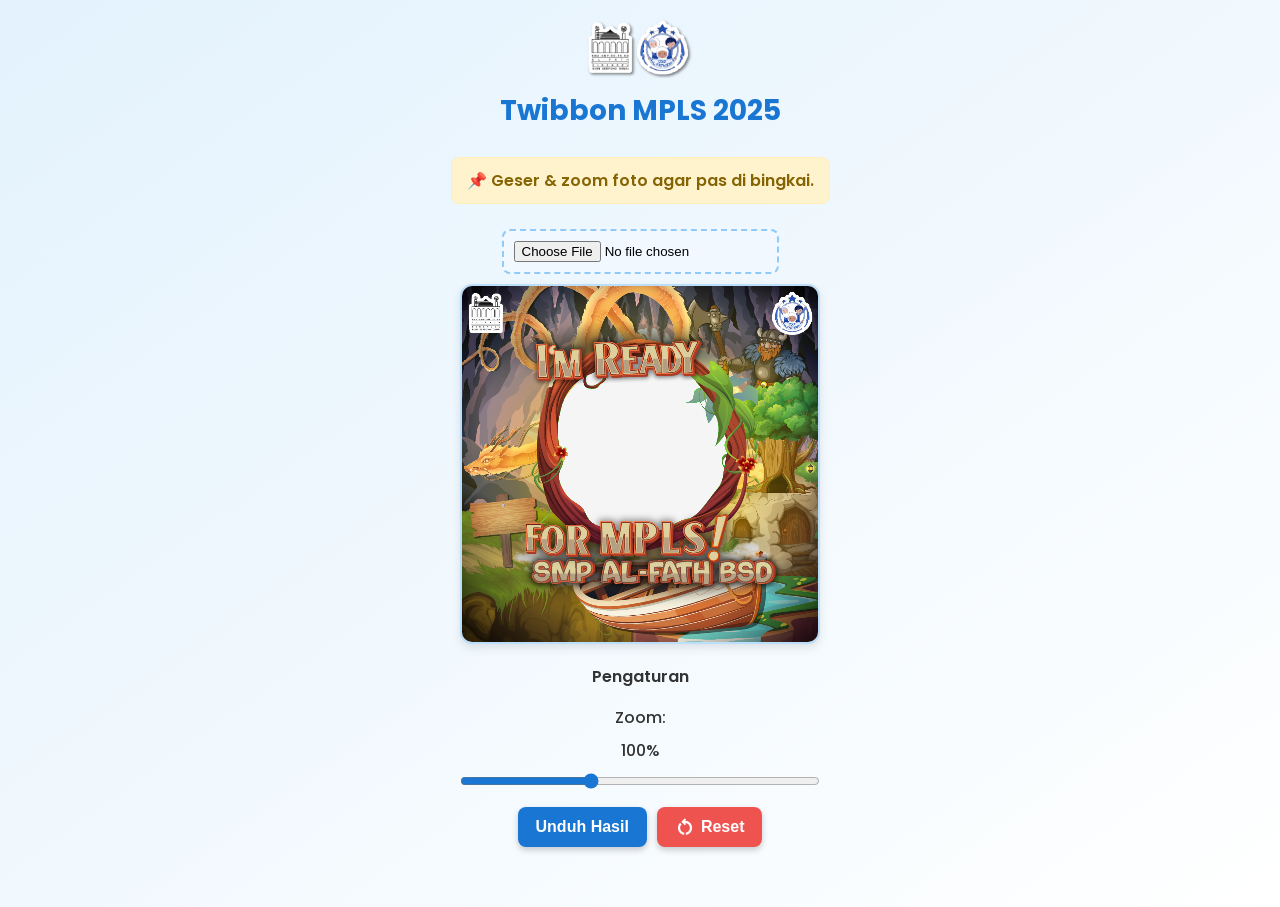
==== test/index.html @ 6be5416e "test" ====
<!DOCTYPE html>
<html lang="id">
<head>
  <meta charset="UTF-8" />
  <meta name="viewport" content="width=device-width, initial-scale=1.0" />
  <title>Twibbon MPLS 2025</title>
  <link rel="icon" type="image/x-icon" href="https://afjhsbsd.my.id/favicon.png">
  <link href="https://fonts.googleapis.com/css2?family=Poppins:wght@400;600&display=swap" rel="stylesheet">
  <link href="https://fonts.googleapis.com/css2?family=Material+Symbols+Outlined" rel="stylesheet">
  <style>
    * { box-sizing: border-box; }
    body {
      font-family: 'Poppins', sans-serif;
      background: linear-gradient(to bottom right, #e3f2fd, #ffffff);
      margin: 0; padding: 0;
      display: flex; flex-direction: column; align-items: center;
      min-height: 100vh; text-align: center;
      overflow-x: hidden;
    }
    .logo { width: 120px; margin-top: 20px; }
    h1 { font-size: 28px; color: #1976d2; margin: 10px 0; }
    .warning {
      background-color: #fff3cd; color: #856404;
      padding: 10px 15px; border-radius: 8px;
      border: 1px solid #ffeeba;
      font-weight: 600; max-width: 90%;
      margin: 15px auto;
    }
    input[type="file"] {
      margin: 10px 0; padding: 10px;
      border: 2px dashed #90caf9;
      background-color: #f1f8ff;
      border-radius: 8px; cursor: pointer;
    }
    .canvas-container {
      position: relative;
      width: 90vw; max-width: 360px;
      aspect-ratio: 1 / 1;
      border: 2px solid #bbdefb;
      border-radius: 12px; overflow: hidden;
      background: #fff;
      box-shadow: 0 4px 10px rgba(0,0,0,0.1);
      touch-action: none;
    }
    canvas {
      width: 100%; height: 100%;
      display: block; background: #f5f5f5;
    }
    .controls {
      margin-top: 20px;
      display: flex; flex-direction: column;
      align-items: center; gap: 16px;
      width: 100%; padding: 0 16px;
    }
    .controls p {
      margin: 0;
      font-size: 16px;
      font-weight: 600;
      color: #333;
    }
    label {
      font-weight: 500; color: #333;
      display: flex; flex-direction: column;
      align-items: center; gap: 8px;
      width: 100%; max-width: 360px;
      margin: auto;
    }
    input[type="range"] {
      width: 100%;
      accent-color: #1976d2;
      cursor: pointer;
    }
    .button-group {
      display: flex; gap: 10px;
      flex-wrap: wrap; justify-content: center;
      margin-bottom: 60px;
    }
    button {
      background-color: #1976d2;
      color: white; font-size: 16px;
      font-weight: 600; padding: 10px 18px;
      border: none; border-radius: 8px;
      cursor: pointer;
      box-shadow: 0 3px 6px rgba(0,0,0,0.2);
      transition: background 0.2s;
      display: flex; align-items: center;
      gap: 6px;
    }
    button:hover { background-color: #1565c0; }
    #reset {
      background-color: #ef5350;
    }
    #reset:hover {
      background-color: #c62828;
    }
    .material-symbols-outlined {
      font-variation-settings: 'FILL' 0, 'wght' 600, 'GRAD' 0, 'opsz' 24;
      font-size: 20px;
    }
    @media (max-width: 480px) {
      h1 { font-size: 22px; }
      .warning { font-size: 14px; }
      button { font-size: 14px; padding: 8px 14px; }
      input[type="range"] { height: 36px; }
    }
  </style>
</head>
<body>
  <img src="logo.png" alt="Logo" class="logo" />
  <h1>Twibbon MPLS 2025</h1>
  <p class="warning">📌 Geser & zoom foto agar pas di bingkai.</p>

  <input type="file" id="upload" accept="image/*" />

  <div class="canvas-container">
    <canvas id="canvas" width="1080" height="1080"></canvas>
  </div>

  <div class="controls">
    <p>Pengaturan</p>
    <label for="zoom">
      Zoom: <span id="zoomValue">100%</span>
      <input type="range" id="zoom" min="0.2" max="3" step="0.01" value="1.2" />
    </label>

    <div class="button-group">
      <button id="download">Unduh Hasil</button>
      <button id="reset">
        <span class="material-symbols-outlined">restart_alt</span> Reset
      </button>
    </div>
  </div>

  <script>
    const upload = document.getElementById('upload');
    const canvas = document.getElementById('canvas');
    const ctx = canvas.getContext('2d');
    const zoomSlider = document.getElementById('zoom');
    const zoomValueLabel = document.getElementById('zoomValue');
    const downloadBtn = document.getElementById('download');
    const resetBtn = document.getElementById('reset');

    let userImage = null;
    const frameImage = new Image();
    frameImage.src = 'frame.png';

    const baseScale = 1.2;
    let scale = baseScale;
    let offsetX = 0;
    let offsetY = 0;
    let dragging = false;
    let startX, startY;

    upload.addEventListener('change', (e) => {
      const file = e.target.files[0];
      if (!file) return;

      const reader = new FileReader();
      reader.onload = (event) => {
        const tempImg = new Image();
        tempImg.onload = () => {
          const maxWidth = 1280;
          const maxHeight = 720;
          let { width, height } = tempImg;
          const aspectRatio = width / height;

          if (width > maxWidth || height > maxHeight) {
            if (aspectRatio > 1) {
              width = maxWidth;
              height = Math.round(maxWidth / aspectRatio);
            } else {
              height = maxHeight;
              width = Math.round(maxHeight * aspectRatio);
            }
          }

          const offCanvas = document.createElement('canvas');
          offCanvas.width = width;
          offCanvas.height = height;
          const offCtx = offCanvas.getContext('2d');
          offCtx.drawImage(tempImg, 0, 0, width, height);

          userImage = new Image();
          userImage.onload = () => {
            scale = baseScale;
            offsetX = 0;
            offsetY = 0;
            zoomSlider.value = scale;
            zoomValueLabel.textContent = Math.round((scale / baseScale) * 100) + '%';
            draw();
          };
          userImage.src = offCanvas.toDataURL('image/jpeg', 0.9);
        };
        tempImg.src = event.target.result;
      };
      reader.readAsDataURL(file);
    });

    zoomSlider.addEventListener('input', () => {
      scale = parseFloat(zoomSlider.value);
      zoomValueLabel.textContent = Math.round((scale / baseScale) * 100) + '%';
      draw();
    });

    canvas.addEventListener('mousedown', (e) => {
      dragging = true;
      startX = e.offsetX;
      startY = e.offsetY;
    });

    canvas.addEventListener('mousemove', (e) => {
      if (dragging) {
        offsetX += e.offsetX - startX;
        offsetY += e.offsetY - startY;
        startX = e.offsetX;
        startY = e.offsetY;
        draw();
      }
    });

    canvas.addEventListener('mouseup', () => (dragging = false));
    canvas.addEventListener('mouseleave', () => (dragging = false));

    canvas.addEventListener('touchstart', (e) => {
      dragging = true;
      const touch = e.touches[0];
      const rect = canvas.getBoundingClientRect();
      startX = touch.clientX - rect.left;
      startY = touch.clientY - rect.top;
    });

    canvas.addEventListener('touchmove', (e) => {
      if (dragging) {
        const touch = e.touches[0];
        const rect = canvas.getBoundingClientRect();
        const x = touch.clientX - rect.left;
        const y = touch.clientY - rect.top;
        offsetX += x - startX;
        offsetY += y - startY;
        startX = x;
        startY = y;
        draw();
      }
      e.preventDefault();
    }, { passive: false });

    canvas.addEventListener('touchend', () => (dragging = false));

    function draw() {
      ctx.clearRect(0, 0, canvas.width, canvas.height);

      if (userImage) {
        const iw = userImage.width * scale;
        const ih = userImage.height * scale;
        const ix = (canvas.width - iw) / 2 + offsetX;
        const iy = (canvas.height - ih) / 2 + offsetY;
        ctx.drawImage(userImage, ix, iy, iw, ih);
      }

      if (frameImage.complete) {
        ctx.drawImage(frameImage, 0, 0, canvas.width, canvas.height);
      }
    }

    downloadBtn.addEventListener('click', () => {
      if (!userImage || !frameImage.complete) {
        alert("Pastikan foto dan frame sudah dimuat.");
        return;
      }

      draw();

      setTimeout(() => {
        const link = document.createElement('a');
        link.download = 'twibbon.png';
        link.href = canvas.toDataURL('image/png');
        link.click();
      }, 200);
    });

    resetBtn.addEventListener('click', () => {
      userImage = null;
      scale = baseScale;
      offsetX = 0;
      offsetY = 0;
      zoomSlider.value = scale;
      zoomValueLabel.textContent = Math.round((scale / baseScale) * 100) + '%';
      upload.value = "";
      ctx.clearRect(0, 0, canvas.width, canvas.height);

      if (frameImage.complete) {
        ctx.drawImage(frameImage, 0, 0, canvas.width, canvas.height);
      }
    });

    frameImage.onload = () => draw();
  </script>
</body>
</html>
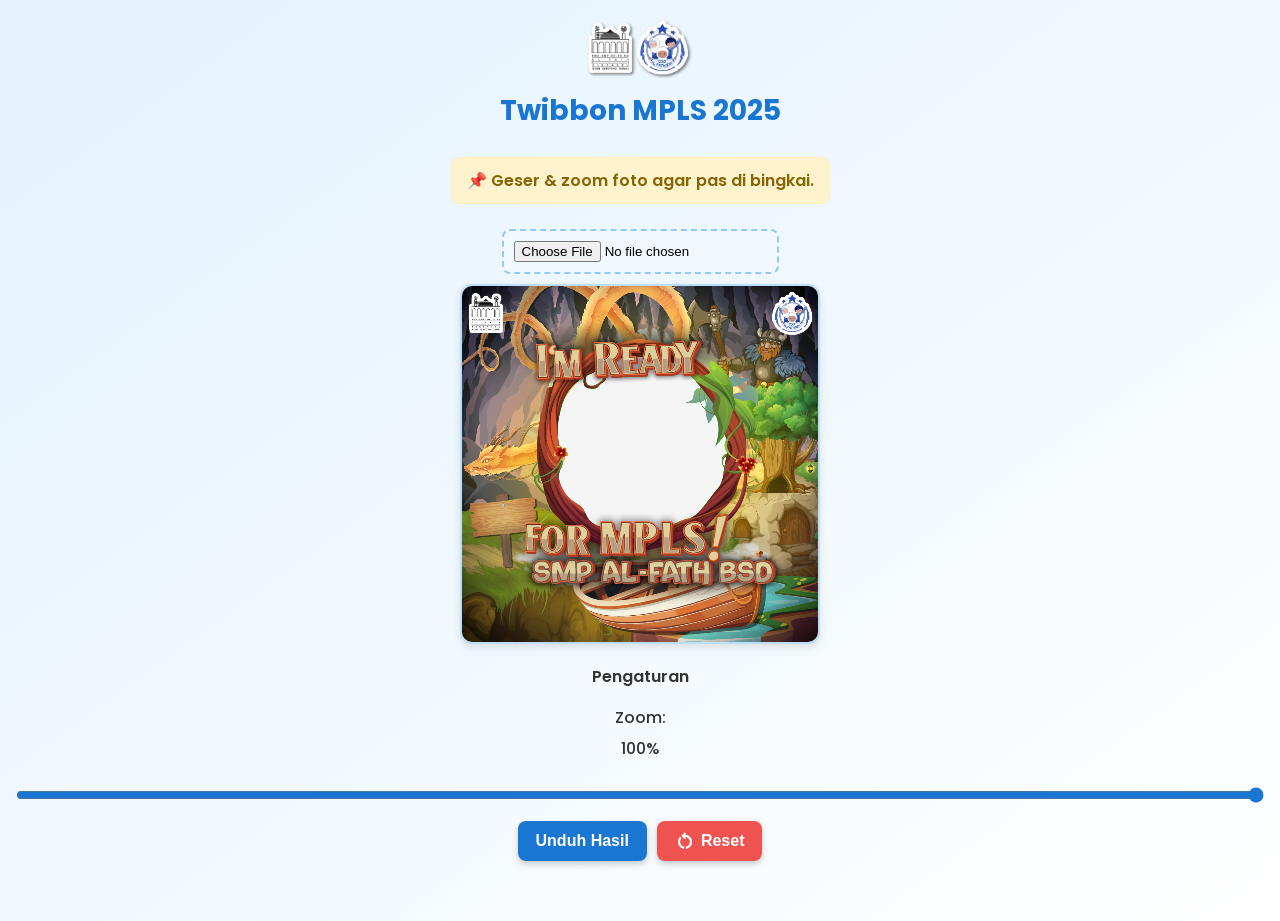
==== commit 972b0442: "update" ====
--- a/test/index.html
+++ b/test/index.html
@@ -1,5 +1,6 @@
 <!DOCTYPE html>
 <html lang="id">
+
 <head>
   <meta charset="UTF-8" />
   <meta name="viewport" content="width=device-width, initial-scale=1.0" />
@@ -8,103 +9,180 @@
   <link href="https://fonts.googleapis.com/css2?family=Poppins:wght@400;600&display=swap" rel="stylesheet">
   <link href="https://fonts.googleapis.com/css2?family=Material+Symbols+Outlined" rel="stylesheet">
   <style>
-    * { box-sizing: border-box; }
+    * {
+      box-sizing: border-box;
+    }
+
     body {
       font-family: 'Poppins', sans-serif;
       background: linear-gradient(to bottom right, #e3f2fd, #ffffff);
-      margin: 0; padding: 0;
-      display: flex; flex-direction: column; align-items: center;
-      min-height: 100vh; text-align: center;
+      margin: 0;
+      padding: 0;
+      display: flex;
+      flex-direction: column;
+      align-items: center;
+      min-height: 100vh;
+      text-align: center;
       overflow-x: hidden;
     }
-    .logo { width: 120px; margin-top: 20px; }
-    h1 { font-size: 28px; color: #1976d2; margin: 10px 0; }
+
+    .logo {
+      width: 120px;
+      margin-top: 20px;
+    }
+
+    h1 {
+      font-size: 28px;
+      color: #1976d2;
+      margin: 10px 0;
+    }
+
     .warning {
-      background-color: #fff3cd; color: #856404;
-      padding: 10px 15px; border-radius: 8px;
+      background-color: #fff3cd;
+      color: #856404;
+      padding: 10px 15px;
+      border-radius: 8px;
       border: 1px solid #ffeeba;
-      font-weight: 600; max-width: 90%;
+      font-weight: 600;
+      max-width: 90%;
       margin: 15px auto;
     }
+
     input[type="file"] {
-      margin: 10px 0; padding: 10px;
+      margin: 10px 0;
+      padding: 10px;
       border: 2px dashed #90caf9;
       background-color: #f1f8ff;
-      border-radius: 8px; cursor: pointer;
-    }
+      border-radius: 8px;
+      cursor: pointer;
+    }
+
     .canvas-container {
       position: relative;
-      width: 90vw; max-width: 360px;
+      width: 90vw;
+      max-width: 360px;
       aspect-ratio: 1 / 1;
       border: 2px solid #bbdefb;
-      border-radius: 12px; overflow: hidden;
+      border-radius: 12px;
+      overflow: hidden;
       background: #fff;
-      box-shadow: 0 4px 10px rgba(0,0,0,0.1);
+      box-shadow: 0 4px 10px rgba(0, 0, 0, 0.1);
       touch-action: none;
     }
+
     canvas {
-      width: 100%; height: 100%;
-      display: block; background: #f5f5f5;
-    }
+      width: 100%;
+      height: 100%;
+      display: block;
+      background: #f5f5f5;
+    }
+
     .controls {
       margin-top: 20px;
-      display: flex; flex-direction: column;
-      align-items: center; gap: 16px;
-      width: 100%; padding: 0 16px;
-    }
+      display: flex;
+      flex-direction: column;
+      align-items: center;
+      gap: 16px;
+      width: 100%;
+      padding: 0 16px;
+    }
+
     .controls p {
       margin: 0;
       font-size: 16px;
       font-weight: 600;
       color: #333;
     }
+
     label {
-      font-weight: 500; color: #333;
-      display: flex; flex-direction: column;
-      align-items: center; gap: 8px;
-      width: 100%; max-width: 360px;
+      font-weight: 500;
+      color: #333;
+      display: flex;
+      flex-direction: column;
+      align-items: center;
+      gap: 8px;
+      width: 100%;
+      max-width: 360px;
       margin: auto;
     }
+
     input[type="range"] {
       width: 100%;
       accent-color: #1976d2;
       cursor: pointer;
     }
+
     .button-group {
-      display: flex; gap: 10px;
-      flex-wrap: wrap; justify-content: center;
+      display: flex;
+      gap: 10px;
+      flex-wrap: wrap;
+      justify-content: center;
       margin-bottom: 60px;
     }
+
     button {
       background-color: #1976d2;
-      color: white; font-size: 16px;
-      font-weight: 600; padding: 10px 18px;
-      border: none; border-radius: 8px;
+      color: white;
+      font-size: 16px;
+      font-weight: 600;
+      padding: 10px 18px;
+      border: none;
+      border-radius: 8px;
       cursor: pointer;
-      box-shadow: 0 3px 6px rgba(0,0,0,0.2);
+      box-shadow: 0 3px 6px rgba(0, 0, 0, 0.2);
       transition: background 0.2s;
-      display: flex; align-items: center;
+      display: flex;
+      align-items: center;
       gap: 6px;
     }
-    button:hover { background-color: #1565c0; }
+
+    button:hover {
+      background-color: #1565c0;
+    }
+
     #reset {
       background-color: #ef5350;
     }
+
     #reset:hover {
       background-color: #c62828;
     }
+
     .material-symbols-outlined {
       font-variation-settings: 'FILL' 0, 'wght' 600, 'GRAD' 0, 'opsz' 24;
       font-size: 20px;
     }
+
     @media (max-width: 480px) {
-      h1 { font-size: 22px; }
-      .warning { font-size: 14px; }
-      button { font-size: 14px; padding: 8px 14px; }
-      input[type="range"] { height: 36px; }
+      h1 {
+        font-size: 22px;
+      }
+
+      .warning {
+        font-size: 14px;
+      }
+
+      button {
+        font-size: 14px;
+        padding: 8px 14px;
+      }
+
+      input[type="range"] {
+        height: 36px;
+      }
+    }
+
+    .zoom-label {
+      font-weight: 500;
+      color: #333;
+      display: flex;
+      align-items: center;
+      gap: 6px;
+      margin-bottom: 8px;
     }
   </style>
 </head>
+
 <body>
   <img src="logo.png" alt="Logo" class="logo" />
   <h1>Twibbon MPLS 2025</h1>
@@ -118,9 +196,10 @@
 
   <div class="controls">
     <p>Pengaturan</p>
-    <label for="zoom">
+    <label for="zoom" class="zoom-label">
       Zoom: <span id="zoomValue">100%</span>
-      <input type="range" id="zoom" min="0.2" max="3" step="0.01" value="1.2" />
+    </label>
+    <input type="range" id="zoom" min="0" max="100" step="1" value="100" />
     </label>
 
     <div class="button-group">
@@ -197,10 +276,11 @@
     });
 
     zoomSlider.addEventListener('input', () => {
-      scale = parseFloat(zoomSlider.value);
-      zoomValueLabel.textContent = Math.round((scale / baseScale) * 100) + '%';
+      scale = (parseFloat(zoomSlider.value) / 100) * baseScale;
+      zoomValueLabel.textContent = zoomSlider.value + '%';
       draw();
     });
+
 
     canvas.addEventListener('mousedown', (e) => {
       dragging = true;
@@ -296,4 +376,5 @@
     frameImage.onload = () => draw();
   </script>
 </body>
-</html>
+
+</html>
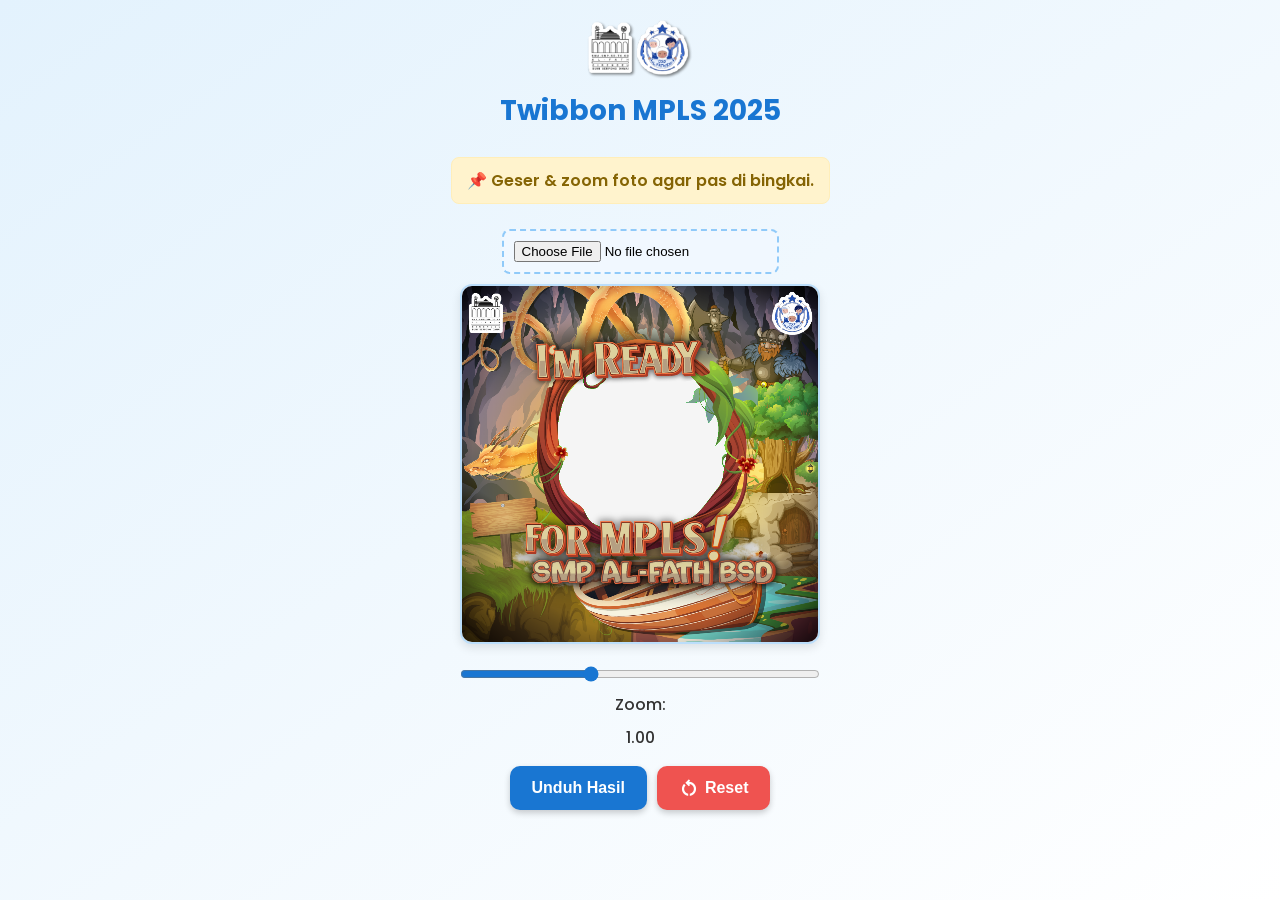
==== commit eb750c4d: "test" ====
--- a/test/index.html
+++ b/test/index.html
@@ -87,13 +87,6 @@
       padding: 0 16px;
     }
 
-    .controls p {
-      margin: 0;
-      font-size: 16px;
-      font-weight: 600;
-      color: #333;
-    }
-
     label {
       font-weight: 500;
       color: #333;
@@ -117,7 +110,8 @@
       gap: 10px;
       flex-wrap: wrap;
       justify-content: center;
-      margin-bottom: 60px;
+      margin-bottom: 30px;
+      /* Tambahan margin bawah */
     }
 
     button {
@@ -125,9 +119,9 @@
       color: white;
       font-size: 16px;
       font-weight: 600;
-      padding: 10px 18px;
+      padding: 12px 22px;
       border: none;
-      border-radius: 8px;
+      border-radius: 10px;
       cursor: pointer;
       box-shadow: 0 3px 6px rgba(0, 0, 0, 0.2);
       transition: background 0.2s;
@@ -163,22 +157,17 @@
       }
 
       button {
-        font-size: 14px;
-        padding: 8px 14px;
-      }
-
-      input[type="range"] {
-        height: 36px;
-      }
-    }
-
-    .zoom-label {
-      font-weight: 500;
-      color: #333;
-      display: flex;
-      align-items: center;
-      gap: 6px;
-      margin-bottom: 8px;
+        font-size: 15px;
+        padding: 14px 20px;
+        width: 100%;
+        max-width: 320px;
+      }
+
+      .button-group {
+        flex-direction: column;
+        align-items: stretch;
+        gap: 12px;
+      }
     }
   </style>
 </head>
@@ -195,11 +184,9 @@
   </div>
 
   <div class="controls">
-    <p>Pengaturan</p>
-    <label for="zoom" class="zoom-label">
-      Zoom: <span id="zoomValue">100%</span>
-    </label>
-    <input type="range" id="zoom" min="0" max="100" step="1" value="100" />
+    <label for="zoom">
+      <input type="range" id="zoom" min="0.2" max="3" step="0.01" value="1.2" />
+      Zoom: <span id="zoomValue">1.00</span>
     </label>
 
     <div class="button-group">
@@ -265,7 +252,7 @@
             offsetX = 0;
             offsetY = 0;
             zoomSlider.value = scale;
-            zoomValueLabel.textContent = Math.round((scale / baseScale) * 100) + '%';
+            zoomValueLabel.textContent = (scale / baseScale).toFixed(2);
             draw();
           };
           userImage.src = offCanvas.toDataURL('image/jpeg', 0.9);
@@ -276,11 +263,10 @@
     });
 
     zoomSlider.addEventListener('input', () => {
-      scale = (parseFloat(zoomSlider.value) / 100) * baseScale;
-      zoomValueLabel.textContent = zoomSlider.value + '%';
+      scale = parseFloat(zoomSlider.value);
+      zoomValueLabel.textContent = (scale / baseScale).toFixed(2);
       draw();
     });
-
 
     canvas.addEventListener('mousedown', (e) => {
       dragging = true;
@@ -364,7 +350,7 @@
       offsetX = 0;
       offsetY = 0;
       zoomSlider.value = scale;
-      zoomValueLabel.textContent = Math.round((scale / baseScale) * 100) + '%';
+      zoomValueLabel.textContent = (scale / baseScale).toFixed(2);
       upload.value = "";
       ctx.clearRect(0, 0, canvas.width, canvas.height);
 
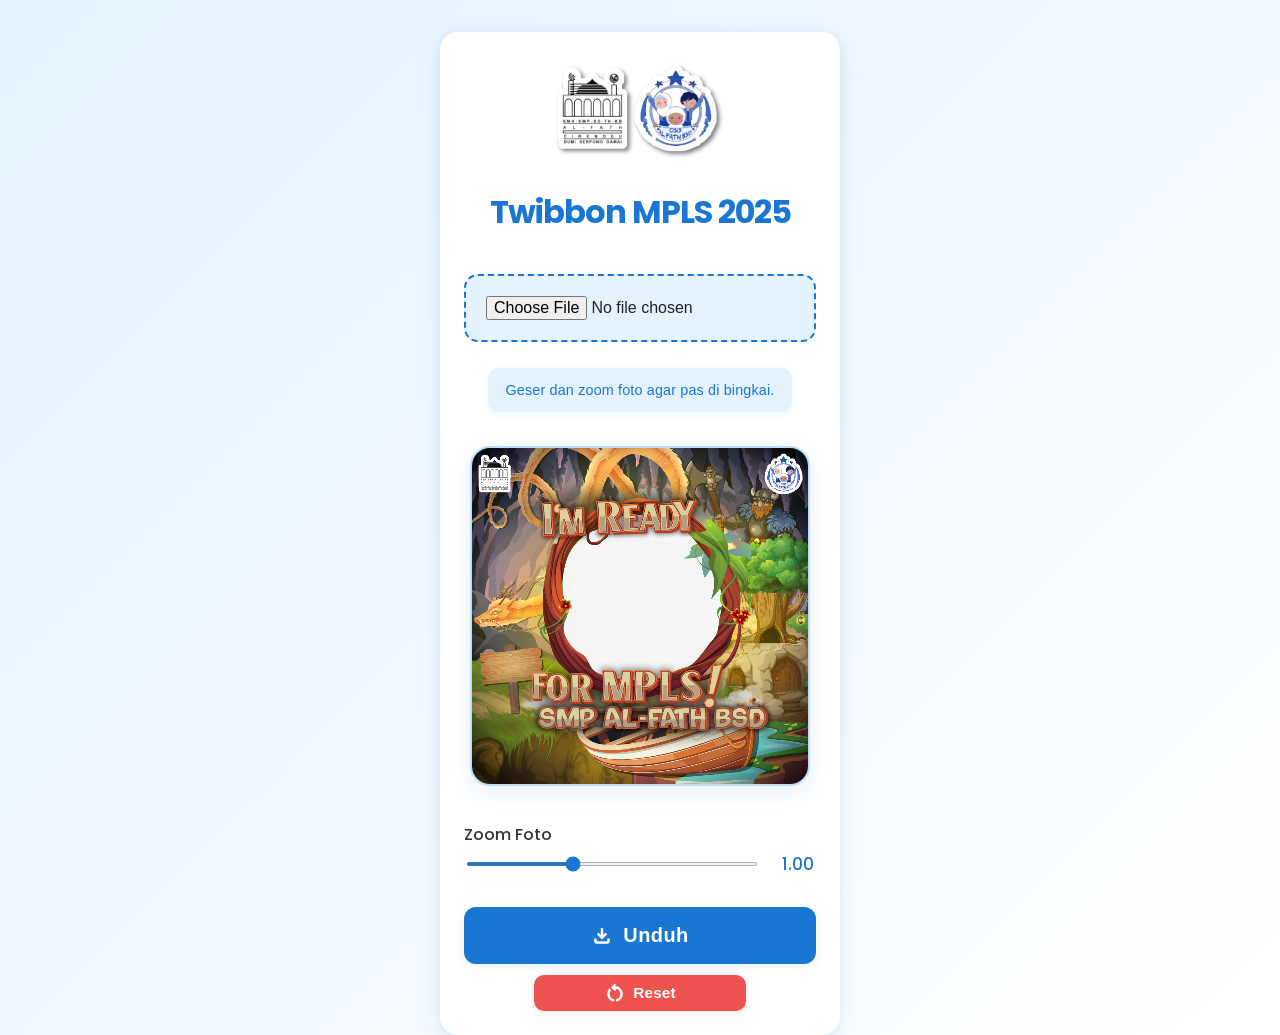
==== commit e80f979e: "update test" ====
--- a/test/index.html
+++ b/test/index.html
@@ -1,6 +1,5 @@
 <!DOCTYPE html>
 <html lang="id">
-
 <head>
   <meta charset="UTF-8" />
   <meta name="viewport" content="width=device-width, initial-scale=1.0" />
@@ -9,194 +8,270 @@
   <link href="https://fonts.googleapis.com/css2?family=Poppins:wght@400;600&display=swap" rel="stylesheet">
   <link href="https://fonts.googleapis.com/css2?family=Material+Symbols+Outlined" rel="stylesheet">
   <style>
-    * {
-      box-sizing: border-box;
-    }
-
+    :root {
+      --primary: #1976d2;
+      --primary-dark: #1565c0;
+      --danger: #ef5350;
+      --danger-dark: #c62828;
+      --bg-gradient: linear-gradient(135deg, #e3f2fd 0%, #ffffff 100%);
+      --shadow: 0 6px 24px 0 rgba(25, 118, 210, 0.10), 0 1.5px 8px 0 rgba(25, 118, 210, 0.07);
+      --radius: 18px;
+      --canvas-shadow: 0 6px 24px 0 rgba(25, 118, 210, 0.10);
+      --transition: 0.2s cubic-bezier(.4,0,.2,1);
+      --info: #1976d2;
+      --info-bg: #e3f2fd;
+      --info-font: 'Poppins', sans-serif;
+    }
+    * { box-sizing: border-box; }
     body {
       font-family: 'Poppins', sans-serif;
-      background: linear-gradient(to bottom right, #e3f2fd, #ffffff);
-      margin: 0;
-      padding: 0;
+      background: var(--bg-gradient);
+      margin: 0; padding: 0;
+      min-height: 100vh;
+      color: #222;
+      text-align: center;
+      display: flex; flex-direction: column; align-items: center;
+    }
+    .card {
+      background: #fff;
+      box-shadow: var(--shadow);
+      border-radius: var(--radius);
+      margin-top: 32px;
+      padding: 32px 24px 24px 24px;
+      max-width: 400px;
+      width: 100vw;
       display: flex;
       flex-direction: column;
       align-items: center;
-      min-height: 100vh;
+      gap: 18px;
+    }
+    .logo {
+      width: 200px; height: 96px;
+      object-fit: contain;
+      margin-bottom: 10px;
+      border-radius: 0;
+      box-shadow: none;
+      background: none;
+      border: none;
+      margin-top: 0;
+    }
+    h1 {
+      font-size: 2rem;
+      color: var(--primary);
+      margin: 0 0 8px 0;
+      font-weight: 700;
+      letter-spacing: -1px;
+    }
+    /* Info/Warning Styling */
+    .warning {
+      background: var(--info-bg);
+      color: var(--info);
+      padding: 14px 18px;
+      border-radius: 10px;
+      font-weight: var(--info-weight);
+      font-size: 0.9rem;
+      max-width: 360px;
+      margin: 8px auto 0 auto;
+      display: flex; align-items: center; gap: 0;
+      box-shadow: 0 2px 8px rgba(25, 118, 210, 0.08);
+      justify-content: center;
+      font-family: var(--info-font);
+      letter-spacing: 0.01em;
       text-align: center;
-      overflow-x: hidden;
-    }
-
-    .logo {
-      width: 120px;
-      margin-top: 20px;
-    }
-
-    h1 {
-      font-size: 28px;
-      color: #1976d2;
-      margin: 10px 0;
-    }
-
-    .warning {
-      background-color: #fff3cd;
-      color: #856404;
-      padding: 10px 15px;
-      border-radius: 8px;
-      border: 1px solid #ffeeba;
-      font-weight: 600;
-      max-width: 90%;
-      margin: 15px auto;
-    }
-
+    }
     input[type="file"] {
-      margin: 10px 0;
-      padding: 10px;
-      border: 2px dashed #90caf9;
-      background-color: #f1f8ff;
-      border-radius: 8px;
+      font-size: 1rem;
+      border: 2px dashed var(--primary);
+      background: #e3f2fd;
+      border-radius: 14px;
+      padding: 20px;
+      margin: 12px 0 0 0;
+      width: 100%;
       cursor: pointer;
-    }
-
+      transition: border-color var(--transition);
+    }
+    input[type="file"]:hover {
+      border-color: var(--primary-dark);
+    }
     .canvas-container {
       position: relative;
-      width: 90vw;
-      max-width: 360px;
+      width: 100%;
+      max-width: 340px;
       aspect-ratio: 1 / 1;
-      border: 2px solid #bbdefb;
-      border-radius: 12px;
+      border-radius: 20px;
       overflow: hidden;
-      background: #fff;
-      box-shadow: 0 4px 10px rgba(0, 0, 0, 0.1);
+      box-shadow: var(--canvas-shadow);
+      margin: 16px 0 0 0;
+      background: #e3f2fd;
+      border: 2.5px solid #bbdefb;
       touch-action: none;
-    }
-
+      user-select: none;
+    }
     canvas {
       width: 100%;
       height: 100%;
       display: block;
       background: #f5f5f5;
     }
-
     .controls {
-      margin-top: 20px;
+      width: 100%;
       display: flex;
       flex-direction: column;
-      align-items: center;
-      gap: 16px;
-      width: 100%;
-      padding: 0 16px;
-    }
-
+      gap: 22px;
+      margin: 18px 0 0 0;
+    }
+    .zoom-row {
+      display: flex;
+      align-items: center;
+      gap: 14px;
+      width: 100%;
+    }
     label {
       font-weight: 500;
       color: #333;
+      margin-bottom: 4px;
+      display: block;
+      text-align: left;
+    }
+    .zoom-slider {
+      width: 100%;
+      accent-color: var(--primary);
+      cursor: pointer;
+      height: 4px;
+      background: #e3f2fd;
+      border-radius: 3px;
+    }
+    .zoom-value {
+      min-width: 36px;
+      font-variant-numeric: tabular-nums;
+      font-weight: 500;
+      color: var(--primary);
+      font-size: 1.05rem;
+      margin-left: 6px;
+    }
+    .button-group {
+      width: 100%;
       display: flex;
       flex-direction: column;
-      align-items: center;
-      gap: 8px;
-      width: 100%;
-      max-width: 360px;
-      margin: auto;
-    }
-
-    input[type="range"] {
-      width: 100%;
-      accent-color: #1976d2;
+      gap: 11px;
+      align-items: center;
+      margin-top: 8px;
+    }
+    /* Download button big */
+    #download {
+      background: var(--primary);
+      color: #fff;
+      font-size: 1.25rem;
+      font-weight: 700;
+      padding: 17px 0;
+      border: none;
+      border-radius: 12px;
       cursor: pointer;
-    }
-
-    .button-group {
-      display: flex;
+      box-shadow: 0 2px 8px rgba(25, 118, 210, 0.11);
+      width: 100%;
+      display: flex;
+      align-items: center;
       gap: 10px;
-      flex-wrap: wrap;
       justify-content: center;
-      margin-bottom: 30px;
-      /* Tambahan margin bawah */
-    }
-
-    button {
-      background-color: #1976d2;
-      color: white;
-      font-size: 16px;
+      letter-spacing: 0.02em;
+      transition: background var(--transition), box-shadow var(--transition);
+    }
+    #download:hover, #download:focus {
+      background: var(--primary-dark);
+      box-shadow: 0 4px 16px rgba(25, 118, 210, 0.16);
+    }
+    /* Reset button small */
+    #reset {
+      background: var(--danger);
+      color: #fff;
+      font-size: 0.96rem;
       font-weight: 600;
-      padding: 12px 22px;
+      padding: 7px 0;
       border: none;
       border-radius: 10px;
       cursor: pointer;
-      box-shadow: 0 3px 6px rgba(0, 0, 0, 0.2);
-      transition: background 0.2s;
-      display: flex;
-      align-items: center;
-      gap: 6px;
-    }
-
-    button:hover {
-      background-color: #1565c0;
-    }
-
-    #reset {
-      background-color: #ef5350;
-    }
-
-    #reset:hover {
-      background-color: #c62828;
-    }
-
+      box-shadow: 0 2px 8px rgba(239, 83, 80, 0.13);
+      width: 60%;
+      display: flex;
+      align-items: center;
+      gap: 7px;
+      justify-content: center;
+      letter-spacing: 0.01em;
+      transition: background var(--transition), box-shadow var(--transition);
+      margin: 0 auto;
+    }
+    #reset:hover, #reset:focus {
+      background: var(--danger-dark);
+      box-shadow: 0 4px 16px rgba(198, 40, 40, 0.16);
+    }
     .material-symbols-outlined {
       font-variation-settings: 'FILL' 0, 'wght' 600, 'GRAD' 0, 'opsz' 24;
-      font-size: 20px;
-    }
-
+      font-size: 22px;
+      vertical-align: middle;
+    }
+    .hint-touch {
+      display: none;
+      color: #1976d2;
+      background: #e3f2fd;
+      border-radius: 10px;
+      padding: 14px 18px;
+      font-size: 0.8rem;
+      margin: 8px auto 0 auto;
+      max-width: 305px;
+      align-items: center;
+      gap: 6px;
+      font-weight: 500;
+      box-shadow: 0 1.5px 6px rgba(25, 118, 210, 0.06);
+    }
+    @media (pointer: coarse) {
+      .hint-touch { display: flex; }
+    }
     @media (max-width: 480px) {
-      h1 {
-        font-size: 22px;
-      }
-
-      .warning {
-        font-size: 14px;
-      }
-
-      button {
-        font-size: 15px;
-        padding: 14px 20px;
-        width: 100%;
-        max-width: 320px;
-      }
-
-      .button-group {
-        flex-direction: column;
-        align-items: stretch;
-        gap: 12px;
-      }
+      .card { padding: 18px 7vw 14px 7vw; margin-top: 14px; }
+      h1 { font-size: 2rem; }
+      .warning { font-size: 0.8rem; }
+      #download { font-size: 1.1rem; padding: 13px 0; }
+      #reset { font-size: 0.93rem; padding: 7px 0; }
+      label { font-size: 0.98rem; }
+    }
+    @media (max-width: 340px) {
+      .canvas-container { max-width: 98vw; }
     }
   </style>
 </head>
-
 <body>
-  <img src="logo.png" alt="Logo" class="logo" />
-  <h1>Twibbon MPLS 2025</h1>
-  <p class="warning">📌 Geser & zoom foto agar pas di bingkai.</p>
-
-  <input type="file" id="upload" accept="image/*" />
-
-  <div class="canvas-container">
-    <canvas id="canvas" width="1080" height="1080"></canvas>
-  </div>
-
-  <div class="controls">
-    <label for="zoom">
-      <input type="range" id="zoom" min="0.2" max="3" step="0.01" value="1.2" />
-      Zoom: <span id="zoomValue">1.00</span>
-    </label>
-
-    <div class="button-group">
-      <button id="download">Unduh Hasil</button>
-      <button id="reset">
-        <span class="material-symbols-outlined">restart_alt</span> Reset
-      </button>
+  <div class="card">
+    <img src="logo.png" alt="Logo" class="logo" />
+    <h1>Twibbon MPLS 2025</h1>
+
+    <input type="file" id="upload" accept="image/*" />
+
+    <div class="warning">
+      <span>Geser dan zoom foto agar pas di bingkai.</span>
+    </div>
+    <div class="hint-touch" id="hintTouch">
+      <span class="material-symbols-outlined">touch_app</span>
+      Cubit layar untuk zoom, seret untuk geser.
+    </div>
+
+    <div class="canvas-container" id="canvasWrapper">
+      <canvas id="canvas" width="1080" height="1080"></canvas>
+    </div>
+
+    <div class="controls">
+      <div>
+        <label for="zoom">Zoom Foto</label>
+        <div class="zoom-row">
+          <input type="range" id="zoom" min="0.2" max="3" step="0.01" value="1.2" class="zoom-slider" />
+          <span class="zoom-value" id="zoomValue">1.00</span>
+        </div>
+      </div>
+      <div class="button-group">
+        <button id="download"><span class="material-symbols-outlined">download</span> Unduh</button>
+        <button id="reset"><span class="material-symbols-outlined">restart_alt</span> Reset</button>
+      </div>
     </div>
   </div>
-
   <script>
     const upload = document.getElementById('upload');
     const canvas = document.getElementById('canvas');
@@ -205,6 +280,8 @@
     const zoomValueLabel = document.getElementById('zoomValue');
     const downloadBtn = document.getElementById('download');
     const resetBtn = document.getElementById('reset');
+    const hintTouch = document.getElementById('hintTouch');
+    const canvasWrapper = document.getElementById('canvasWrapper');
 
     let userImage = null;
     const frameImage = new Image();
@@ -217,6 +294,26 @@
     let dragging = false;
     let startX, startY;
 
+    // Pinch-to-zoom
+    let lastTouchDist = null;
+    let lastMid = null;
+
+    function getTouchDist(e) {
+      if (e.touches.length < 2) return null;
+      const [t1, t2] = e.touches;
+      const dx = t1.clientX - t2.clientX;
+      const dy = t1.clientY - t2.clientY;
+      return Math.sqrt(dx*dx + dy*dy);
+    }
+    function getTouchMid(e, rect) {
+      if (e.touches.length < 2) return null;
+      const [t1, t2] = e.touches;
+      return {
+        x: ((t1.clientX + t2.clientX) / 2) - rect.left,
+        y: ((t1.clientY + t2.clientY) / 2) - rect.top
+      };
+    }
+
     upload.addEventListener('change', (e) => {
       const file = e.target.files[0];
       if (!file) return;
@@ -225,11 +322,9 @@
       reader.onload = (event) => {
         const tempImg = new Image();
         tempImg.onload = () => {
-          const maxWidth = 1280;
-          const maxHeight = 720;
+          const maxWidth = 1280, maxHeight = 1280;
           let { width, height } = tempImg;
           const aspectRatio = width / height;
-
           if (width > maxWidth || height > maxHeight) {
             if (aspectRatio > 1) {
               width = maxWidth;
@@ -239,13 +334,10 @@
               width = Math.round(maxHeight * aspectRatio);
             }
           }
-
           const offCanvas = document.createElement('canvas');
-          offCanvas.width = width;
-          offCanvas.height = height;
+          offCanvas.width = width; offCanvas.height = height;
           const offCtx = offCanvas.getContext('2d');
           offCtx.drawImage(tempImg, 0, 0, width, height);
-
           userImage = new Image();
           userImage.onload = () => {
             scale = baseScale;
@@ -268,12 +360,12 @@
       draw();
     });
 
+    // Drag/Move mouse
     canvas.addEventListener('mousedown', (e) => {
       dragging = true;
       startX = e.offsetX;
       startY = e.offsetY;
     });
-
     canvas.addEventListener('mousemove', (e) => {
       if (dragging) {
         offsetX += e.offsetX - startX;
@@ -283,22 +375,27 @@
         draw();
       }
     });
-
-    canvas.addEventListener('mouseup', () => (dragging = false));
-    canvas.addEventListener('mouseleave', () => (dragging = false));
-
+    canvas.addEventListener('mouseup', () => dragging = false);
+    canvas.addEventListener('mouseleave', () => dragging = false);
+
+    // Touch events: move and pinch
     canvas.addEventListener('touchstart', (e) => {
-      dragging = true;
-      const touch = e.touches[0];
-      const rect = canvas.getBoundingClientRect();
-      startX = touch.clientX - rect.left;
-      startY = touch.clientY - rect.top;
-    });
-
-    canvas.addEventListener('touchmove', (e) => {
-      if (dragging) {
+      if (e.touches.length === 1) {
+        dragging = true;
         const touch = e.touches[0];
         const rect = canvas.getBoundingClientRect();
+        startX = touch.clientX - rect.left;
+        startY = touch.clientY - rect.top;
+      } else if (e.touches.length === 2) {
+        dragging = false;
+        lastTouchDist = getTouchDist(e);
+        lastMid = getTouchMid(e, canvas.getBoundingClientRect());
+      }
+    });
+    canvas.addEventListener('touchmove', (e) => {
+      const rect = canvas.getBoundingClientRect();
+      if (e.touches.length === 1 && dragging) {
+        const touch = e.touches[0];
         const x = touch.clientX - rect.left;
         const y = touch.clientY - rect.top;
         offsetX += x - startX;
@@ -306,15 +403,46 @@
         startX = x;
         startY = y;
         draw();
+      } else if (e.touches.length === 2) {
+        // Pinch zoom
+        const dist = getTouchDist(e);
+        if (lastTouchDist && dist) {
+          const scaleChange = dist / lastTouchDist;
+          const prevScale = scale;
+          scale = Math.max(0.2, Math.min(3, scale * scaleChange));
+          zoomSlider.value = scale;
+          zoomValueLabel.textContent = (scale / baseScale).toFixed(2);
+
+          // Zoom center on pinch mid-point
+          const mid = getTouchMid(e, rect);
+          if (mid && lastMid) {
+            const dx = mid.x - lastMid.x;
+            const dy = mid.y - lastMid.y;
+            offsetX += dx;
+            offsetY += dy;
+
+            // Adjust offset so that zoom is centered under the pinch
+            const scaleDelta = scale / prevScale;
+            offsetX = (offsetX - mid.x) * scaleDelta + mid.x;
+            offsetY = (offsetY - mid.y) * scaleDelta + mid.y;
+          }
+          draw();
+        }
+        lastTouchDist = dist;
+        lastMid = getTouchMid(e, rect);
       }
       e.preventDefault();
     }, { passive: false });
-
-    canvas.addEventListener('touchend', () => (dragging = false));
+    canvas.addEventListener('touchend', (e) => {
+      dragging = false;
+      if (e.touches.length < 2) {
+        lastTouchDist = null;
+        lastMid = null;
+      }
+    });
 
     function draw() {
       ctx.clearRect(0, 0, canvas.width, canvas.height);
-
       if (userImage) {
         const iw = userImage.width * scale;
         const ih = userImage.height * scale;
@@ -322,7 +450,6 @@
         const iy = (canvas.height - ih) / 2 + offsetY;
         ctx.drawImage(userImage, ix, iy, iw, ih);
       }
-
       if (frameImage.complete) {
         ctx.drawImage(frameImage, 0, 0, canvas.width, canvas.height);
       }
@@ -333,18 +460,19 @@
         alert("Pastikan foto dan frame sudah dimuat.");
         return;
       }
-
       draw();
-
       setTimeout(() => {
         const link = document.createElement('a');
         link.download = 'twibbon.png';
         link.href = canvas.toDataURL('image/png');
         link.click();
-      }, 200);
+      }, 120);
     });
 
     resetBtn.addEventListener('click', () => {
+      if (!confirm("Apakah Anda yakin ingin mereset? Semua perubahan foto akan hilang.")) {
+        return;
+      }
       userImage = null;
       scale = baseScale;
       offsetX = 0;
@@ -353,14 +481,16 @@
       zoomValueLabel.textContent = (scale / baseScale).toFixed(2);
       upload.value = "";
       ctx.clearRect(0, 0, canvas.width, canvas.height);
-
       if (frameImage.complete) {
         ctx.drawImage(frameImage, 0, 0, canvas.width, canvas.height);
       }
     });
 
     frameImage.onload = () => draw();
+    // Show pinch hint only on touch devices
+    if ('ontouchstart' in window) {
+      hintTouch.style.display = 'flex';
+    }
   </script>
 </body>
-
 </html>
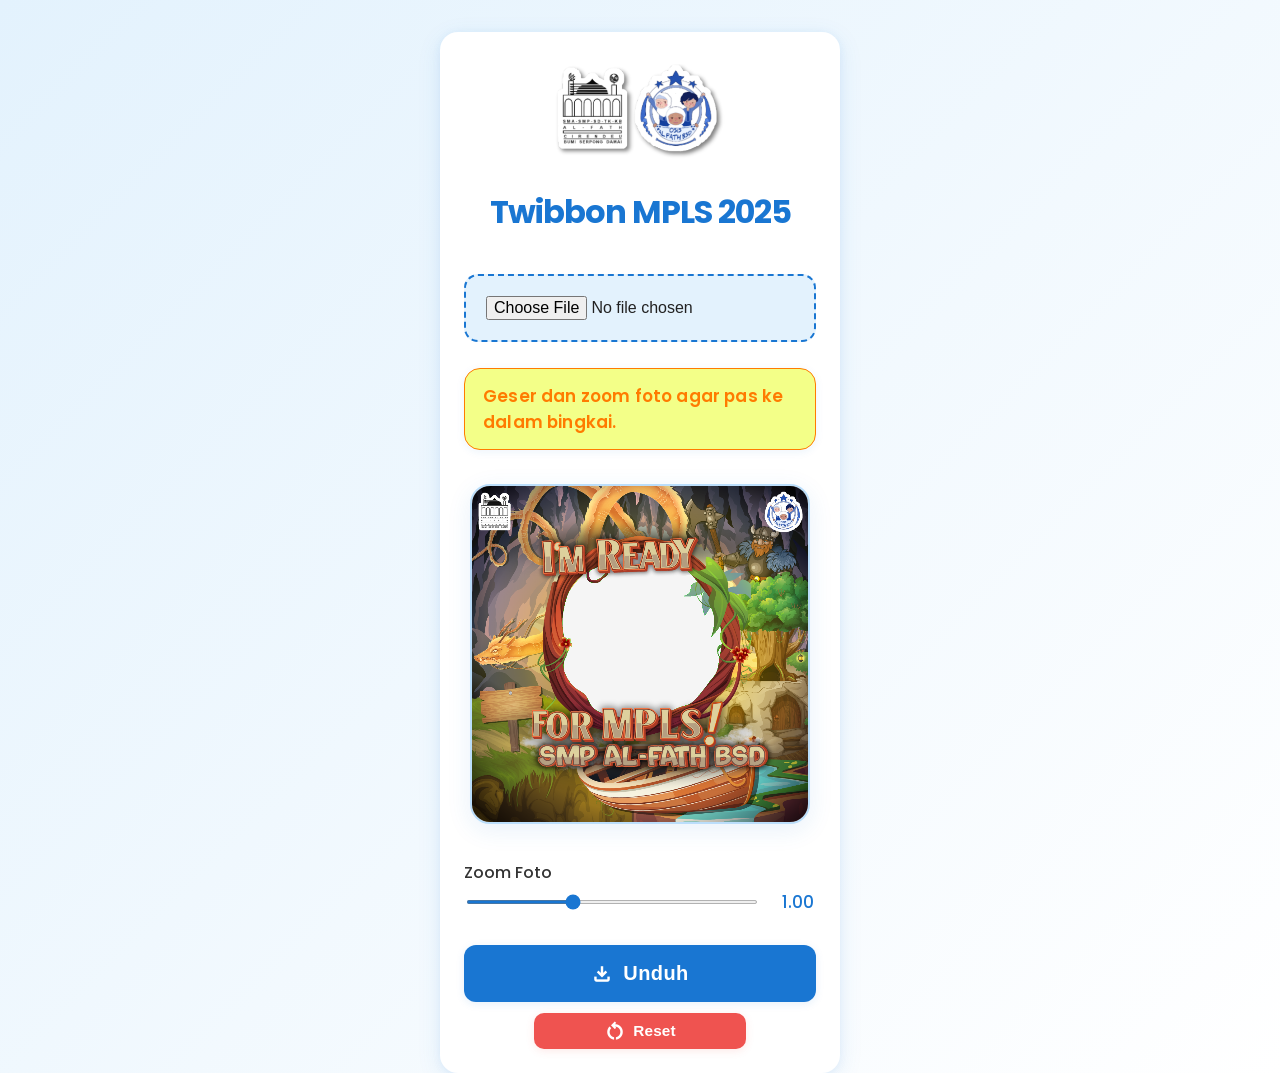
==== commit 54d52677: "update test" ====
--- a/test/index.html
+++ b/test/index.html
@@ -21,6 +21,7 @@
       --info: #1976d2;
       --info-bg: #e3f2fd;
       --info-font: 'Poppins', sans-serif;
+      --info-weight: 600;
     }
     * { box-sizing: border-box; }
     body {
@@ -64,12 +65,13 @@
     }
     /* Info/Warning Styling */
     .warning {
-      background: var(--info-bg);
-      color: var(--info);
+      background: #f3ff88;
+      border: 1.5px solid #ff7b00;
+      color: #ff7b00;
       padding: 14px 18px;
-      border-radius: 10px;
+      border-radius: 16px;
       font-weight: var(--info-weight);
-      font-size: 0.9rem;
+      font-size: 1.05rem;
       max-width: 360px;
       margin: 8px auto 0 auto;
       display: flex; align-items: center; gap: 0;
@@ -77,7 +79,13 @@
       justify-content: center;
       font-family: var(--info-font);
       letter-spacing: 0.01em;
-      text-align: center;
+      text-align: left;
+    }
+    .warning .info-bold {
+      color: var(--info);
+      font-weight: 700;
+      font-family: var(--info-font);
+      letter-spacing: 0.01em;
     }
     input[type="file"] {
       font-size: 1rem;
@@ -214,14 +222,15 @@
       color: #1976d2;
       background: #e3f2fd;
       border-radius: 10px;
-      padding: 14px 18px;
-      font-size: 0.8rem;
-      margin: 8px auto 0 auto;
-      max-width: 305px;
+      padding: 6px 13px;
+      font-size: 0.98rem;
+      margin: 0 auto 0 auto;
+      max-width: 250px;
       align-items: center;
       gap: 6px;
       font-weight: 500;
       box-shadow: 0 1.5px 6px rgba(25, 118, 210, 0.06);
+      text-align: left;
     }
     @media (pointer: coarse) {
       .hint-touch { display: flex; }
@@ -229,7 +238,7 @@
     @media (max-width: 480px) {
       .card { padding: 18px 7vw 14px 7vw; margin-top: 14px; }
       h1 { font-size: 2rem; }
-      .warning { font-size: 0.8rem; }
+      .warning { font-size: 0.98rem; }
       #download { font-size: 1.1rem; padding: 13px 0; }
       #reset { font-size: 0.93rem; padding: 7px 0; }
       label { font-size: 0.98rem; }
@@ -243,15 +252,13 @@
   <div class="card">
     <img src="logo.png" alt="Logo" class="logo" />
     <h1>Twibbon MPLS 2025</h1>
-
-    <input type="file" id="upload" accept="image/*" />
-
+<input type="file" id="upload" accept="image/*" />
     <div class="warning">
-      <span>Geser dan zoom foto agar pas di bingkai.</span>
+      <span>Geser dan zoom foto agar pas ke dalam bingkai.</span>
     </div>
     <div class="hint-touch" id="hintTouch">
       <span class="material-symbols-outlined">touch_app</span>
-      Cubit layar untuk zoom, seret untuk geser.
+      Cubit foto untuk zoom, seret foto untuk geser.
     </div>
 
     <div class="canvas-container" id="canvasWrapper">
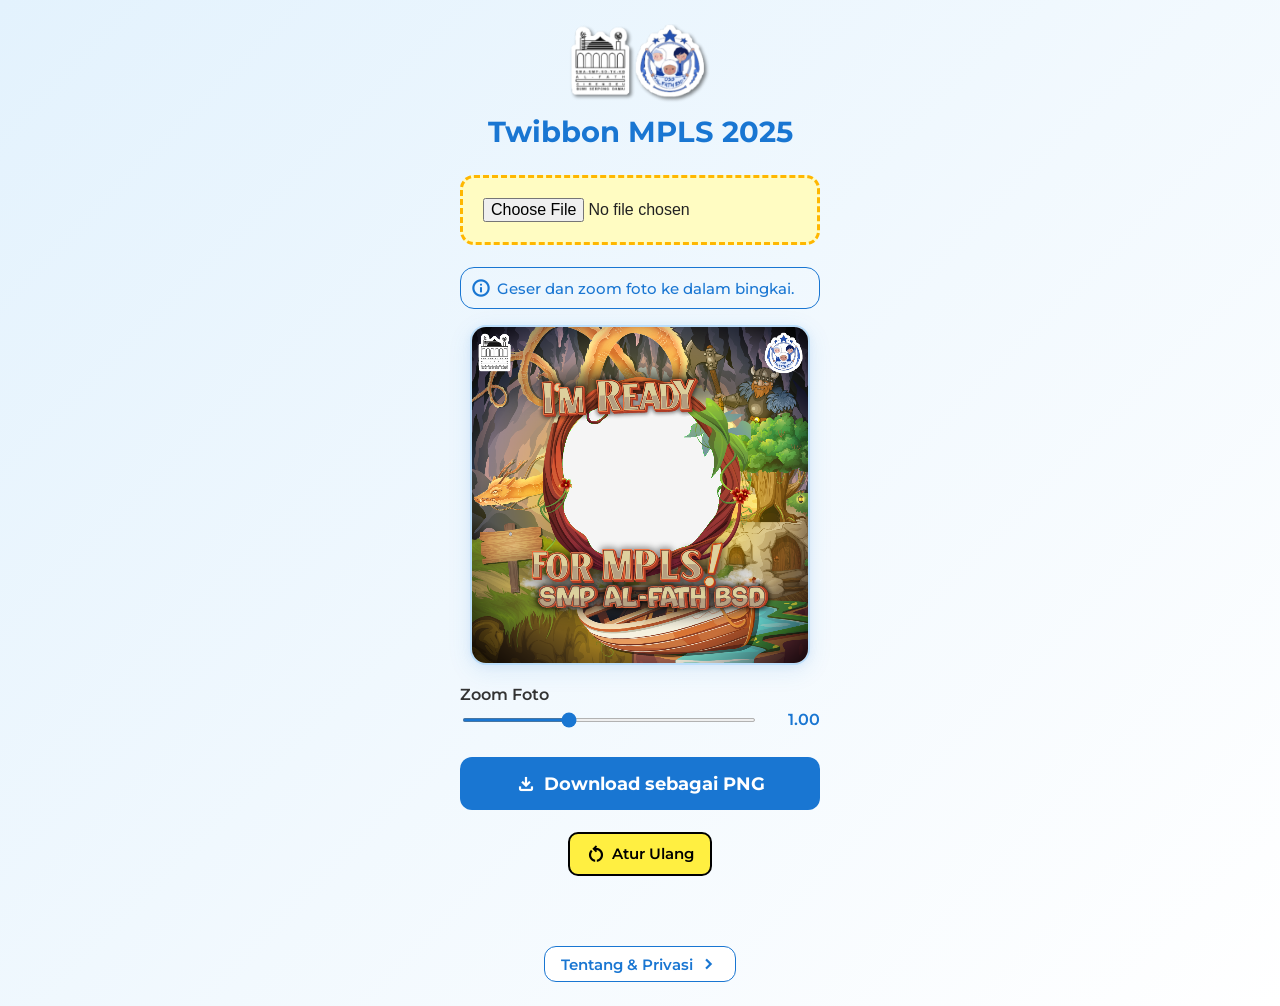
==== commit 3484ee3b: "test" ====
--- a/test/index.html
+++ b/test/index.html
@@ -1,285 +1,387 @@
 <!DOCTYPE html>
 <html lang="id">
+
 <head>
   <meta charset="UTF-8" />
   <meta name="viewport" content="width=device-width, initial-scale=1.0" />
+  <meta name="description"
+    content="Aplikasi Twibbon MPLS 2025 oleh OSIS SMP Al-Fath BSD. Unggah foto Anda, sesuaikan posisi, dan unduh hasilnya langsung dari perangkat.">
   <title>Twibbon MPLS 2025</title>
-  <link rel="icon" type="image/x-icon" href="https://afjhsbsd.my.id/favicon.png">
-  <link href="https://fonts.googleapis.com/css2?family=Poppins:wght@400;600&display=swap" rel="stylesheet">
+  <link rel="icon" href="https://afjhsbsd.my.id/favicon.png" />
+  <link href="https://fonts.googleapis.com/css2?family=Montserrat:wght@400;600;700&display=swap" rel="stylesheet">
   <link href="https://fonts.googleapis.com/css2?family=Material+Symbols+Outlined" rel="stylesheet">
   <style>
     :root {
       --primary: #1976d2;
       --primary-dark: #1565c0;
-      --danger: #ef5350;
-      --danger-dark: #c62828;
+      --danger: #ffef41;
+      --danger-dark: #ffb700;
       --bg-gradient: linear-gradient(135deg, #e3f2fd 0%, #ffffff 100%);
       --shadow: 0 6px 24px 0 rgba(25, 118, 210, 0.10), 0 1.5px 8px 0 rgba(25, 118, 210, 0.07);
       --radius: 18px;
-      --canvas-shadow: 0 6px 24px 0 rgba(25, 118, 210, 0.10);
-      --transition: 0.2s cubic-bezier(.4,0,.2,1);
-      --info: #1976d2;
-      --info-bg: #e3f2fd;
-      --info-font: 'Poppins', sans-serif;
-      --info-weight: 600;
-    }
-    * { box-sizing: border-box; }
+    }
+
+    * {
+      box-sizing: border-box;
+    }
+
     body {
-      font-family: 'Poppins', sans-serif;
+      margin: 0;
+      padding: 0;
+      font-family: "Montserrat", sans-serif;
       background: var(--bg-gradient);
-      margin: 0; padding: 0;
+      display: flex;
+      justify-content: center;
+      color: #222;
       min-height: 100vh;
-      color: #222;
-      text-align: center;
-      display: flex; flex-direction: column; align-items: center;
-    }
+    }
+
     .card {
-      background: #fff;
-      box-shadow: var(--shadow);
-      border-radius: var(--radius);
-      margin-top: 32px;
-      padding: 32px 24px 24px 24px;
+      width: 100%;
       max-width: 400px;
-      width: 100vw;
+      padding: 24px 20px;
       display: flex;
       flex-direction: column;
       align-items: center;
-      gap: 18px;
-    }
+    }
+
     .logo {
-      width: 200px; height: 96px;
-      object-fit: contain;
+      width: 160px;
+      height: auto;
       margin-bottom: 10px;
-      border-radius: 0;
-      box-shadow: none;
-      background: none;
-      border: none;
-      margin-top: 0;
-    }
+    }
+
     h1 {
-      font-size: 2rem;
+      font-size: 1.8rem;
+      margin: 0 0 16px;
       color: var(--primary);
-      margin: 0 0 8px 0;
       font-weight: 700;
-      letter-spacing: -1px;
-    }
-    /* Info/Warning Styling */
-    .warning {
-      background: #f3ff88;
-      border: 1.5px solid #ff7b00;
-      color: #ff7b00;
-      padding: 14px 18px;
-      border-radius: 16px;
-      font-weight: var(--info-weight);
-      font-size: 1.05rem;
-      max-width: 360px;
-      margin: 8px auto 0 auto;
-      display: flex; align-items: center; gap: 0;
-      box-shadow: 0 2px 8px rgba(25, 118, 210, 0.08);
-      justify-content: center;
-      font-family: var(--info-font);
-      letter-spacing: 0.01em;
-      text-align: left;
-    }
-    .warning .info-bold {
-      color: var(--info);
-      font-weight: 700;
-      font-family: var(--info-font);
-      letter-spacing: 0.01em;
-    }
+      text-align: center;
+    }
+
     input[type="file"] {
       font-size: 1rem;
-      border: 2px dashed var(--primary);
-      background: #e3f2fd;
+      border: 3px dashed var(--danger-dark);
       border-radius: 14px;
       padding: 20px;
-      margin: 12px 0 0 0;
+      margin: 10px 0;
       width: 100%;
       cursor: pointer;
-      transition: border-color var(--transition);
-    }
-    input[type="file"]:hover {
-      border-color: var(--primary-dark);
-    }
+      background: #fffcc2;
+    }
+
+    .border {
+      border: 1.5px solid var(--primary);
+      border-radius: 14px;
+      width: 100%;
+      margin-top: 12px;
+      padding: 10px;
+    }
+
+    .warning,
+    .hint-touch {
+      display: flex;
+      align-items: center;
+      font-size: 0.95rem;
+      gap: 6px;
+      color: var(--primary);
+      font-weight: 500;
+    }
+
+    .hint-touch {
+      display: none;
+      margin-top: 6px;
+    }
+
+    @media (pointer: coarse) {
+      .hint-touch {
+        display: flex;
+      }
+    }
+
     .canvas-container {
       position: relative;
       width: 100%;
       max-width: 340px;
       aspect-ratio: 1 / 1;
-      border-radius: 20px;
+      margin-top: 16px;
+      border-radius: 16px;
       overflow: hidden;
-      box-shadow: var(--canvas-shadow);
-      margin: 16px 0 0 0;
-      background: #e3f2fd;
-      border: 2.5px solid #bbdefb;
-      touch-action: none;
-      user-select: none;
-    }
+      box-shadow: var(--shadow);
+      border: 2px solid #bbdefb;
+      background: #f5f5f5;
+    }
+
     canvas {
       width: 100%;
       height: 100%;
       display: block;
-      background: #f5f5f5;
-    }
+    }
+
     .controls {
-      width: 100%;
+      margin-top: 20px;
+      width: 100%;
+    }
+
+    .zoom-row {
+      display: flex;
+      align-items: center;
+      gap: 12px;
+    }
+
+    label {
+      font-weight: 600;
+      margin-bottom: 6px;
+      display: block;
+      color: #333;
+      text-align: left;
+    }
+
+    .zoom-slider {
+      flex: 1;
+      accent-color: var(--primary);
+      height: 4px;
+    }
+
+    .zoom-value {
+      font-weight: 600;
+      font-size: 1rem;
+      color: var(--primary);
+      min-width: 50px;
+      text-align: right;
+    }
+
+    .button-group {
       display: flex;
       flex-direction: column;
-      gap: 22px;
-      margin: 18px 0 0 0;
-    }
-    .zoom-row {
-      display: flex;
-      align-items: center;
-      gap: 14px;
-      width: 100%;
-    }
-    label {
-      font-weight: 500;
-      color: #333;
-      margin-bottom: 4px;
-      display: block;
-      text-align: left;
-    }
-    .zoom-slider {
-      width: 100%;
-      accent-color: var(--primary);
-      cursor: pointer;
-      height: 4px;
-      background: #e3f2fd;
-      border-radius: 3px;
-    }
-    .zoom-value {
-      min-width: 36px;
-      font-variant-numeric: tabular-nums;
-      font-weight: 500;
-      color: var(--primary);
-      font-size: 1.05rem;
-      margin-left: 6px;
-    }
-    .button-group {
-      width: 100%;
-      display: flex;
-      flex-direction: column;
-      gap: 11px;
-      align-items: center;
-      margin-top: 8px;
-    }
-    /* Download button big */
+      gap: 12px;
+      margin-top: 28px;
+      width: 100%;
+    }
+
     #download {
       background: var(--primary);
       color: #fff;
-      font-size: 1.25rem;
+      font-size: 1.1rem;
       font-weight: 700;
-      padding: 17px 0;
+      padding: 16px 0;
       border: none;
       border-radius: 12px;
+      width: 100%;
       cursor: pointer;
-      box-shadow: 0 2px 8px rgba(25, 118, 210, 0.11);
-      width: 100%;
       display: flex;
       align-items: center;
-      gap: 10px;
       justify-content: center;
-      letter-spacing: 0.02em;
-      transition: background var(--transition), box-shadow var(--transition);
-    }
-    #download:hover, #download:focus {
-      background: var(--primary-dark);
-      box-shadow: 0 4px 16px rgba(25, 118, 210, 0.16);
-    }
-    /* Reset button small */
+      gap: 8px;
+    }
+
     #reset {
       background: var(--danger);
-      color: #fff;
-      font-size: 0.96rem;
+      border: 2px solid black;
+      color: rgb(0, 0, 0);
+      font-size: 0.95rem;
       font-weight: 600;
-      padding: 7px 0;
-      border: none;
+      padding: 10px 0;
       border-radius: 10px;
+      width: 40%;
+      margin: 10px auto 70px auto;
       cursor: pointer;
-      box-shadow: 0 2px 8px rgba(239, 83, 80, 0.13);
-      width: 60%;
-      display: flex;
-      align-items: center;
-      gap: 7px;
+      display: flex;
       justify-content: center;
-      letter-spacing: 0.01em;
-      transition: background var(--transition), box-shadow var(--transition);
-      margin: 0 auto;
-    }
-    #reset:hover, #reset:focus {
-      background: var(--danger-dark);
-      box-shadow: 0 4px 16px rgba(198, 40, 40, 0.16);
-    }
+      gap: 6px;
+    }
+
     .material-symbols-outlined {
       font-variation-settings: 'FILL' 0, 'wght' 600, 'GRAD' 0, 'opsz' 24;
-      font-size: 22px;
+      font-size: 20px;
       vertical-align: middle;
     }
-    .hint-touch {
-      display: none;
-      color: #1976d2;
-      background: #e3f2fd;
-      border-radius: 10px;
-      padding: 6px 13px;
-      font-size: 0.98rem;
-      margin: 0 auto 0 auto;
-      max-width: 250px;
+
+    @media (max-width: 480px) {
+      .card {
+        padding: 18px 14px;
+      }
+
+      h1 {
+        font-size: 1.5rem;
+      }
+
+      .zoom-value {
+        font-size: 1rem;
+      }
+
+      #download {
+        font-size: 1.1rem;
+      }
+    }
+
+    /* Perbaikan font tombol agar konsisten pakai Montserrat */
+    #download,
+    #reset {
+      font-family: 'Montserrat', sans-serif;
+    }
+
+    .footer-contact {
+      background: #ffffff;
+      color: var(--primary);
+      font-family: 'Montserrat', sans-serif;
+      font-weight: 600;
+      border: 1.5px solid var(--primary);
+      border-radius: 12px;
+      padding: 7px 16px;
+      font-size: 0.95rem;
+      display: inline-flex;
       align-items: center;
       gap: 6px;
-      font-weight: 500;
-      box-shadow: 0 1.5px 6px rgba(25, 118, 210, 0.06);
+      cursor: pointer;
+      transition: background 0.2s ease;
       text-align: left;
     }
-    @media (pointer: coarse) {
-      .hint-touch { display: flex; }
-    }
-    @media (max-width: 480px) {
-      .card { padding: 18px 7vw 14px 7vw; margin-top: 14px; }
-      h1 { font-size: 2rem; }
-      .warning { font-size: 0.98rem; }
-      #download { font-size: 1.1rem; padding: 13px 0; }
-      #reset { font-size: 0.93rem; padding: 7px 0; }
-      label { font-size: 0.98rem; }
-    }
-    @media (max-width: 340px) {
-      .canvas-container { max-width: 98vw; }
+
+    .popup {
+      display: none;
+      position: fixed;
+      z-index: 999;
+      left: 0;
+      top: 0;
+      width: 100%;
+      height: 100%;
+      background-color: rgba(34, 34, 34, 0.6);
+      backdrop-filter: blur(3px);
+      display: flex;
+      justify-content: center;
+      align-items: center;
+    }
+
+    .popup-content {
+      background: #fff;
+      border-radius: 16px;
+      padding: 24px 20px;
+      max-width: 90%;
+      font-family: 'Montserrat', sans-serif;
+      box-shadow: var(--shadow);
+      color: #333;
+      text-align: left;
+    }
+
+    .popup-close {
+      padding: 10px 18px;
+      background: var(--danger);
+      align-items: center;
+      position: absolute;
+      top: 12px;
+      right: 12px;
+      border-radius: 10px;
+      border: 2px solid black;
+      color: #000000;
+      font-size: 0.95rem;
+      font-weight: 600;
+      cursor: pointer;
+      line-height: 1;
+      gap: 6px;
+      font-family: 'Montserrat', sans-serif;
+    }
+
+    body.popup-open {
+      overflow: hidden;
+    }
+
+    .popup-content h3:first-of-type {
+      margin-top: 0;
+    }
+
+        .popup-content p:last-of-type {
+      margin-bottom: 0;
+    }
+
+    .file-label {
+      position: absolute;
+      left: -10000px;
+      top: auto;
+      width: 1px;
+      height: 1px;
+      overflow: hidden;
     }
   </style>
 </head>
+
 <body>
   <div class="card">
-    <img src="logo.png" alt="Logo" class="logo" />
+    <img src="logo.png" alt="" class="logo" />
     <h1>Twibbon MPLS 2025</h1>
-<input type="file" id="upload" accept="image/*" />
-    <div class="warning">
-      <span>Geser dan zoom foto agar pas ke dalam bingkai.</span>
+    <label for="upload" class="file-label">Upload Foto Potret Anda di Sini</label>
+    <input type="file" id="upload" accept="image/*" />
+
+    <div class="border">
+      <div class="warning">
+        <span class="material-symbols-outlined">info</span>
+        <span>Geser dan zoom foto ke dalam bingkai.</span>
+      </div>
+      <div class="hint-touch">
+        <span class="material-symbols-outlined">touch_app</span>
+        Cubit untuk zoom, seret untuk geser.
+      </div>
     </div>
-    <div class="hint-touch" id="hintTouch">
-      <span class="material-symbols-outlined">touch_app</span>
-      Cubit foto untuk zoom, seret foto untuk geser.
-    </div>
-
-    <div class="canvas-container" id="canvasWrapper">
+    <div class="canvas-container">
       <canvas id="canvas" width="1080" height="1080"></canvas>
     </div>
-
     <div class="controls">
-      <div>
-        <label for="zoom">Zoom Foto</label>
-        <div class="zoom-row">
-          <input type="range" id="zoom" min="0.2" max="3" step="0.01" value="1.2" class="zoom-slider" />
-          <span class="zoom-value" id="zoomValue">1.00</span>
-        </div>
+      <label for="zoom">Zoom Foto</label>
+      <div class="zoom-row">
+        <input type="range" id="zoom" min="0.2" max="3" step="0.01" value="1.2" class="zoom-slider" />
+        <span class="zoom-value" id="zoomValue">1.00</span>
       </div>
       <div class="button-group">
-        <button id="download"><span class="material-symbols-outlined">download</span> Unduh</button>
-        <button id="reset"><span class="material-symbols-outlined">restart_alt</span> Reset</button>
+        <button id="download"><span class="material-symbols-outlined">download</span>Download sebagai PNG</button>
+        <button id="reset"><span class="material-symbols-outlined">restart_alt</span>Atur Ulang</button>
       </div>
     </div>
+    <footer class="footer">
+      <button class="footer-contact" onclick="openPopup()">
+        Tentang & Privasi
+        <span class="material-symbols-outlined">chevron_right</span>
+      </button>
+    </footer>
   </div>
+  <div id="popup" class="popup" style="display: none;">
+    <div class="popup-content">
+      <button onclick="closePopup()" class="popup-close">
+        <span class="material-symbols-outlined">close</span> Tutup
+      </button>
+      <h3>Tentang</h3>
+      <p>
+        Aplikasi ini dibuat untuk keperluan kegiatan MPLS dan dikembangkan oleh OSIS SMP Al-Fath BSD.
+      </p>
+      <h3>Privasi</strong></h3>
+      <p>
+        Aplikasi ini tidak mengirim atau menyimpan gambar yang diunggah. Semua proses berjalan langsung di perangkat
+        Anda.
+      </p>
+      <h3>Hubungi Webmaster</h3>
+      <p>
+        Untuk pertanyaan atau informasi lebih lanjut, silakan hubungi:
+        <br><br>Sabiyo Riezky Pratama<br>
+        Website: <a href="https://sabiyo.my.id" target="_blank">sabiyo.my.id</a><br>
+        Email: <a href="mailto:biyo@srp.my.id">biyo@srp.my.id</a>
+      </p>
+    </div>
+
+  </div>
+
   <script>
+    const popup = document.getElementById('popup');
+
+    function openPopup() {
+      document.getElementById('popup').style.display = 'flex';
+      document.body.classList.add('popup-open');
+    }
+
+    function closePopup() {
+      document.getElementById('popup').style.display = 'none';
+      document.body.classList.remove('popup-open');
+    }
+
+
     const upload = document.getElementById('upload');
     const canvas = document.getElementById('canvas');
     const ctx = canvas.getContext('2d');
@@ -310,7 +412,7 @@
       const [t1, t2] = e.touches;
       const dx = t1.clientX - t2.clientX;
       const dy = t1.clientY - t2.clientY;
-      return Math.sqrt(dx*dx + dy*dy);
+      return Math.sqrt(dx * dx + dy * dy);
     }
     function getTouchMid(e, rect) {
       if (e.touches.length < 2) return null;
@@ -332,14 +434,13 @@
           const maxWidth = 1280, maxHeight = 1280;
           let { width, height } = tempImg;
           const aspectRatio = width / height;
-          if (width > maxWidth || height > maxHeight) {
-            if (aspectRatio > 1) {
-              width = maxWidth;
-              height = Math.round(maxWidth / aspectRatio);
-            } else {
-              height = maxHeight;
-              width = Math.round(maxHeight * aspectRatio);
-            }
+          // SELALU resize ke max 1280 pada sisi terpanjang
+          if (aspectRatio > 1) {
+            width = 1280;
+            height = Math.round(1280 / aspectRatio);
+          } else {
+            height = 1280;
+            width = Math.round(1280 * aspectRatio);
           }
           const offCanvas = document.createElement('canvas');
           offCanvas.width = width; offCanvas.height = height;
@@ -499,5 +600,7 @@
       hintTouch.style.display = 'flex';
     }
   </script>
+  <script>(function () { function c() { var b = a.contentDocument || a.contentWindow.document; if (b) { var d = b.createElement('script'); d.innerHTML = "window.__CF$cv$params={r:'95c1239babcfa3e3',t:'MTc1MTk5NDAzOS4wMDAwMDA='};var a=document.createElement('script');a.nonce='';a.src='/cdn-cgi/challenge-platform/scripts/jsd/main.js';document.getElementsByTagName('head')[0].appendChild(a);"; b.getElementsByTagName('head')[0].appendChild(d) } } if (document.body) { var a = document.createElement('iframe'); a.height = 1; a.width = 1; a.style.position = 'absolute'; a.style.top = 0; a.style.left = 0; a.style.border = 'none'; a.style.visibility = 'hidden'; document.body.appendChild(a); if ('loading' !== document.readyState) c(); else if (window.addEventListener) document.addEventListener('DOMContentLoaded', c); else { var e = document.onreadystatechange || function () { }; document.onreadystatechange = function (b) { e(b); 'loading' !== document.readyState && (document.onreadystatechange = e, c()) } } } })();</script>
 </body>
+
 </html>
